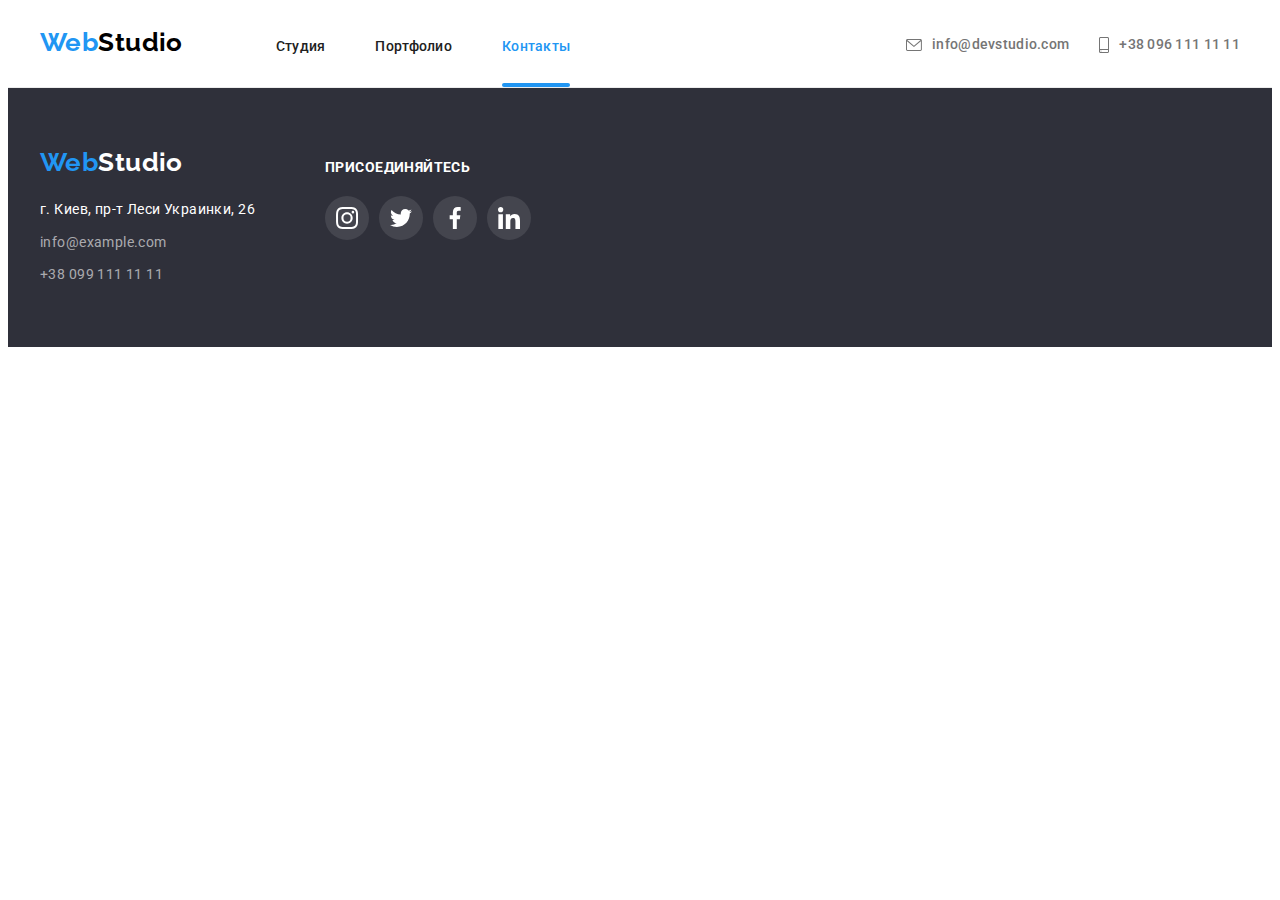
==== contacts.html @ 7fe16b29 "Initial commit" ====
<!DOCTYPE html>
<html lang="ru">
  <head>
    <meta charset="UTF-8" />
    <meta http-equiv="X-UA-Compatible" content="IE=edge" />
    <meta name="viewport" content="width=device-width, initial-scale=1.0" />
    <title>Контакти</title>
    <link rel="preconnect" href="https://fonts.googleapis.com" />
    <link rel="preconnect" href="https://fonts.gstatic.com" crossorigin />
    <link
      href="https://fonts.googleapis.com/css2?family=Raleway:wght@700&family=Roboto:wght@400;500;700;900&display=swap"
      rel="stylesheet"
    />
    <link
      rel="stylesheet"
      href="https://cdnjs.cloudflare.com/ajax/libs/modern-normalize/1.1.0/modern-normalize.min.css"
      integrity="sha512-wpPYUAdjBVSE4KJnH1VR1HeZfpl1ub8YT/NKx4PuQ5NmX2tKuGu6U/JRp5y+Y8XG2tV+wKQpNHVUX03MfMFn9Q=="
      crossorigin="anonymous"
      referrerpolicy="no-referrer"
    />
    <link rel="stylesheet" href="./css/styles.css" />
  </head>

  <body>
    <header class="header">
      <div class="conteiner">
        <a class="logo" href="./index.html"><span class="accent">Web</span>Studio</a>
        <nav>
          <ul class="nav-menu list">
            <li class="item"><a class="nav-link" href="./index.html">Студия</a></li>
            <li class="item"><a class="nav-link" href="./portfolio.html">Портфолио</a></li>
            <li class="item"><a class="nav-link current" href="./contacts.html">Контакты</a></li>
          </ul>
        </nav>
        <ul class="contact list">
          <li class="item">
            <a class="contact-link" href="mailto:info@devstudio.com">
              <svg class="contact-icon" width="16px" height="12px">
                <use href="./images/icon.svg#envelope"></use>
              </svg>
              info@devstudio.com</a
            >
          </li>
          <li class="item">
            <a class="contact-link" href="tel:+380961111111">
              <svg class="contact-icon" width="10px" height="16px">
                <use href="./images/icon.svg#smartphone"></use>
              </svg>
              +38 096 111 11 11</a
            >
          </li>
        </ul>
      </div>
    </header>
    <main></main>
    <footer class="footer">
      <div class="conteiner">
        <div class="adr-section">
          <a class="logo-footer" href="./index.html"><span class="accent">Web</span>Studio</a>
          <address class="address">
            <ul class="list adr-list">
              <li class="item">
                <a
                  class="adr-link"
                  href="https://goo.gl/maps/gPNB1iQAhUUWyKDR6"
                  target="_blank"
                  rel="noreferrer noopener"
                  >г. Киев, пр-т Леси Украинки, 26</a
                >
              </li>
              <li class="item">
                <a class="link-smart" href="mailto:info@example.com">info@example.com</a>
              </li>
              <li class="item">
                <a class="link-smart" href="tel:+380991111111">+38 099 111 11 11</a>
              </li>
            </ul>
          </address>
        </div>
        <div class="join-section">
          <p>присоединяйтесь</p>
          <ul class="social-list list">
            <li class="social-link-item">
              <a class="footer-social-link" href="" aria-label="instagram">
                <svg class="social-icon" width="22" height="22">
                  <use href="./images/icon.svg#instagram"></use>
                </svg>
              </a>
            </li>
            <li class="social-link-item">
              <a class="footer-social-link" href="" aria-label="twitter">
                <svg class="social-icon" width="22" height="22">
                  <use href="./images/icon.svg#twitter"></use>
                </svg>
              </a>
            </li>
            <li class="social-link-item">
              <a class="footer-social-link" href="" aria-label="facebook">
                <svg class="social-icon" width="22" height="22">
                  <use href="./images/icon.svg#facebook"></use>
                </svg>
              </a>
            </li>
            <li class="social-link-item">
              <a class="footer-social-link" href="" aria-label="linkedin">
                <svg class="social-icon" width="22" height="22">
                  <use href="./images/icon.svg#linkedin"></use>
                </svg>
              </a>
            </li>
          </ul>
        </div>
      </div>
    </footer>
  </body>
</html>
---- css/styles.css ----
:root {
  --main-color: #212121;
  --second-color: #757575;
  --accent: #2196f3;
  --black: #000000;
  --white: #ffffff;
  --bcg-color: #e5e5e5;
  --bcg-color-hero: #2f303a;
  --animation: 250ms cubic-bezier(0.4, 0, 0.2, 1);
}
body {
  color: var(--main-color, #212121)
  background-color: var(--bcg-color, #e5e5e5);
  font-family: 'Roboto', sans-serif;
  font-size: 14px;
  line-height: 1.14;
  font-weight: 400;
  letter-spacing: 0.03em;
}
.conteiner {
    width: 1200px;
    padding: 0 15px;
    margin-left: auto;
    margin-right: auto;
    /* outline: 3px solid red; */
}
.list {
    list-style: none;
    margin: 0;
    padding: 0;
}
h1, h2,h3, p, ul {
    margin: 0;
}
a {
    text-decoration: none;
}
/* Шапка */
.header {
    border-bottom: 1px solid #ECECEC;
}
.header .conteiner {
    display: flex;
    align-items: baseline;
 }
.logo {
  padding-top: 20px;
  padding-bottom: 20px;
  margin-right: 93px;
    color: var(--black, #000000);
  font-size: 26px;
  font-family: 'Raleway', sans-serif;
  font-weight: 700;
}
.accent{
    color: var(--accent, #2196f3);}
.nav-menu {
    display: flex;
}
.nav-menu > .item:not(:last-child) {
        margin-right: 50px;
    }
.nav-link{
    display: block;
    /* padding: 32px 0; */
    color: var(--main-color, #212121);
    font-weight: 500;
    letter-spacing: 0.02em;
    transition: color var(--animation);
} 
.nav-link:hover,
.nav-link:focus {
    color: var(--accent, #2196f3)
}
.current {
    display: flex;
    flex-direction: column;
    color: var(--accent, #2196f3);
}
.current::after {
    display: block;
content: " ";
margin-top: 28px;
width: 100%;
height: 4px;
background: #2196F3;
border-radius: 2px;
}
.contact {
    display: flex;
    align-items: center;
    margin-left: auto;
}
.contact > .item:not(:last-child) {
    margin-right: 30px;
}
.contact-link {
    display: flex;
    align-items: center;
    font-weight: 500;
    letter-spacing: 0.02em;
    color: var(--second-color, #757575);
    transition: color var(--animation);
}
.contact-link:hover,
.contact-link:focus {
    color: var(--accent, #2196f3);
}
.contact-icon {
    margin-right: 10px;
    fill: currentColor;
}
/* Герой */
.hero {
    max-width: 1600px;
    height: 600px;
    margin-left: auto;
    margin-right: auto;
    background-color: #C4C4C4;
    background-image: linear-gradient(to right, rgba(47, 48, 58, 0.4), rgba(47, 48, 58, 0.4)), url(../images/fon.jpg);
    background-size: cover;
}
.footer {
    background-color: var(--bcg-color-hero, ##2f303a);
    /* color: var(--white, #ffffff) */
}
.hero-title {
    margin-bottom: 30px;
    margin-left: auto;
    margin-right: auto; 
    width: 696px;   
    color: #ffffff;
    font-family: 'Roboto', sans-serif;
    font-size: 44px;
    line-height: 1.36;
    font-weight: 900;
    text-transform: uppercase;
    text-align: center;
    letter-spacing: 0.06em;
}
.hero {
    padding-top: 200px;
    padding-bottom: 200px;
text-align: center;
}
.btn {
    padding: 10px 32px;
    font-family: inherit;
    font-size: 16px;
    line-height: 1.875;
    font-weight: 700;
    letter-spacing: 0.06em;
    color: var(--white, #ffffff);
    border: 1px solid var(--accent);
    border-radius: 4px;
    cursor: pointer;
    background-color: var(--accent, #2196f3);
    transition: background-color var(--animation);
    }
.btn:hover,
.btn:focus {
    background-color: #188CE8;
}
/* Секції */
.section {
    padding: 94px 0;
}
.section-title {
    margin-bottom: 50px;
    text-align: center;
    color: var(--main-color, #212121);
    font-size: 36px;
    font-weight: 700;
    }
.title {
    font-size: 14px;
    text-transform: uppercase;
    margin-bottom: 10px;
}
.section-text {
    line-height: 1.71;
    color: var(--second-color, #757575);
}
.features {
    display: flex;
}
.features > .item:not(:last-child) {
    margin-right: 30px;
}
.feature-item {
    display: flex;
    align-items: center;
    justify-content: center;
        width: 270px;
        height: 120px;
        margin-bottom: 30px;
    background-color: #F5F4FA;
    border-radius: 4px;
}
.feature-icon {

}
.jobs.section {
    padding-top: 0;
}
.jobs {
    display: flex;
    }
.jobs > .item:not(:last-child) {
    margin-right: 30px;
}
.job-thumb {
position: relative;
}
.job-thumb-text {
    display: flex;
    align-items: center;
    justify-content: center;
    width: 100%;
    height: 70px;
    position: absolute;
    bottom: 0;
    left: 0;
    font-weight: 700;
    text-transform: uppercase;
    color: #FFFFFF;
    background-color: rgba(47, 48, 58, 0.8);
}
.job-thumb-img {
    display: block;
}
.team.section {
    background-color: #F5F4FA;
}
.comand-title {
    margin-bottom: 10px;
    font-size: 16px;
    font-weight: 500;
    text-align: center;
}
.comand-text {
    margin-bottom: 16px;
    font-size: 16px;
    color: var(--second-color, #757575);
    text-align: center;
}
.comand {
    display: flex;
}
.team-item {
    padding: 30px 0;
    background: #FFFFFF;
/* material shadow v1 */

box-shadow: 0px 1px 3px rgba(0, 0, 0, 0.12), 0px 1px 1px rgba(0, 0, 0, 0.14), 0px 2px 1px rgba(0, 0, 0, 0.2);
border-radius: 0px 0px 4px 4px; 
}
.comand > .item:not(:last-child) {
    margin-right: 30px;
}
/* Соціальні мережі */
.social-list {
    display: flex;
    align-items: center;
    justify-content: center;
}
.social-link {
    display: flex;
    justify-content: center;
    align-items: center;
    width: 44px;
    height: 44px;
    background-color: #fff;
    border-radius: 50%;
    text-align: center;
    color: #AFB1B8;
    transition: color var(--animation), background-color var(--animation);
   }

.social-link-item:not(:last-child) {
margin-right: 10px;
}
.social-icon {
fill: currentColor;
}
.social-link:hover,
.social-link:focus {
background-color: #2196f3;
color: #fff;
}
/* Постійнеі клієнти */
.clients-list {
    display: flex;}
   
.client-link {
    display: flex;
align-items: center;
justify-content: center;
     width: 170px;
    height: 92px;
border: 1px solid;
border-radius: 4px;
color: #AFB1B8;
transition: color var(--animation);
}
.client-link:hover,
.client-link:focus {
    color: var(--accent);
}
.clients-item:not(:last-child) {
margin-right: 30px;
}
.icon-client {
    fill: currentColor;
}
/* Підвал */
.footer {
    padding-top: 60px;
    padding-bottom: 60px;
}
.footer .conteiner {
    display: flex;
}
.logo-footer {
    display: block;
    margin-bottom: 20px;
    color: var(--white, #ffffff);
  font-size: 26px;
  font-family: 'Raleway', sans-serif;
  font-weight: 700;
}
/* .adr-section {
    margin-right: 70px;
} */
.address {
font-style: normal;
    }
    .adr-list > .item:not(:last-child) {
        margin-bottom: 9px;
    }
.adr-link {
    line-height: 1.71;
 color: var(--white, #ffffff);
    }
.link-smart {
    line-height: 1.71;
    color: rgba(255, 255, 255, 0.6);
}
.join-section {
    margin-top: 12px;
    margin-left: 70px;
    font-weight: 700;
    text-transform: uppercase;
    color: #FFFFFF;
}
.footer-social-link {
    display: flex;
    justify-content: center;
    align-items: center;
    margin-top: 20px;
    width: 44px;
    height: 44px;
    background: rgba(255, 255, 255, 0.1);
    border-radius: 50%;
    text-align: center;
    color: #fff;
    transition: background-color var(--animation);
}
.footer-social-link:hover,
.footer-social-link:focus {
    background-color: var(--accent);
}
/* Портфоліо фільтри */

.filter {
    padding: 6px 22px;
    font-family: inherit;
    font-size: 16px;
    font-weight: 500;
    line-height: 1.63;
    background-color: #F5F4FA;
    border: transparent;
    box-shadow: 0px 3px 1px rgba(0, 0, 0, 0.1),
    0px 1px 2px rgba(0, 0, 0, 0.08),
    0px 2px 2px rgba(0, 0, 0, 0.12);
    border-radius: 4px;
        cursor: pointer;
        transition: color var(--animation), background-color var(--animation); 
    }
.filter:hover,
.filter:focus {
    background-color: var(--accent, #2196f3);
    color: var(--white, #ffffff);
    }
.filters {
    display: flex;
    justify-content: center;
    margin-bottom: 50px;
}
.filters > .item:not(:last-child) {
    margin-right: 8px;
}
.portfolio {
    display: flex;
    flex-wrap: wrap;
    gap: 30px;
}
.portfolio-img {
    display: block;
}
.portfolio-thumb {
    position: relative;
    overflow: hidden;
}
.portfolio-descr {
    display: flex;
    align-items: center;
    justify-content: center;
    padding: 24px;
    position: absolute;
    left: 0;
    bottom: 0;
    width: 100%;
    height: 100%;
    font-size: 18px;
    line-height: 1.56;
    color: #FFFFFF;
    background: rgba(33, 150, 243, 0.9);
    transform: translateY(100%);
    transition: transform var(--animation);

}
.portfolio-thumb:hover .portfolio-descr {
    transform: translateY(0);
}
.list-title {
    font-size: 18px;
    font-weight: 700;
    line-height: 2;
    letter-spacing: 0.06em;
}
.list-text {
    font-size: 16px;
    line-height: 1.88;
    color: var(--second-color, #757575);
}
.item-text {
    padding: 20px 24px;
    background: #FFFFFF;
    border-right: 1px solid #EEEEEE;
border-bottom: 1px solid #EEEEEE;
    border-left: 1px solid #EEEEEE;
}
.portfolio>.item {
transition: box-shadow var(--animation);
}
.portfolio > .item:hover,
.portfolio > .item:focus {
    box-shadow: 0px 1px 1px rgba(0, 0, 0, 0.12),
    0px 4px 4px rgba(0, 0, 0, 0.06),
    1px 4px 6px rgba(0, 0, 0, 0.16);
}
/* Modal window */
.backdrop {
position: fixed;
width: 100vw;
height: 100vh;
top: 0;
left: 50%;
transform: translateX(-50%);
background-color: rgba(0, 0, 0, 0.2);
opacity: 1;
visibility: visible;
pointer-events: initial;
transition: opacity var(--animation), visibility var(--animation);
}
.backdrop.is-hidden {
    opacity: 0;
    visibility: hidden;
    pointer-events: none;
}
.modal-wrapper {
    position: absolute;
    width: 530px;
    height: 580px;
    left: 50%;
    top: 50%;
    transform: translate(-50%, -50%);
padding: 20px;
    border-radius: 4px;
    background-color: #fff;
}
.modal-btn {
    position: absolute;
    top: 8px;
    right: 8px;
    border-radius: 50%;
    border: 1px solid rgba(0, 0, 0, 0.1);
}
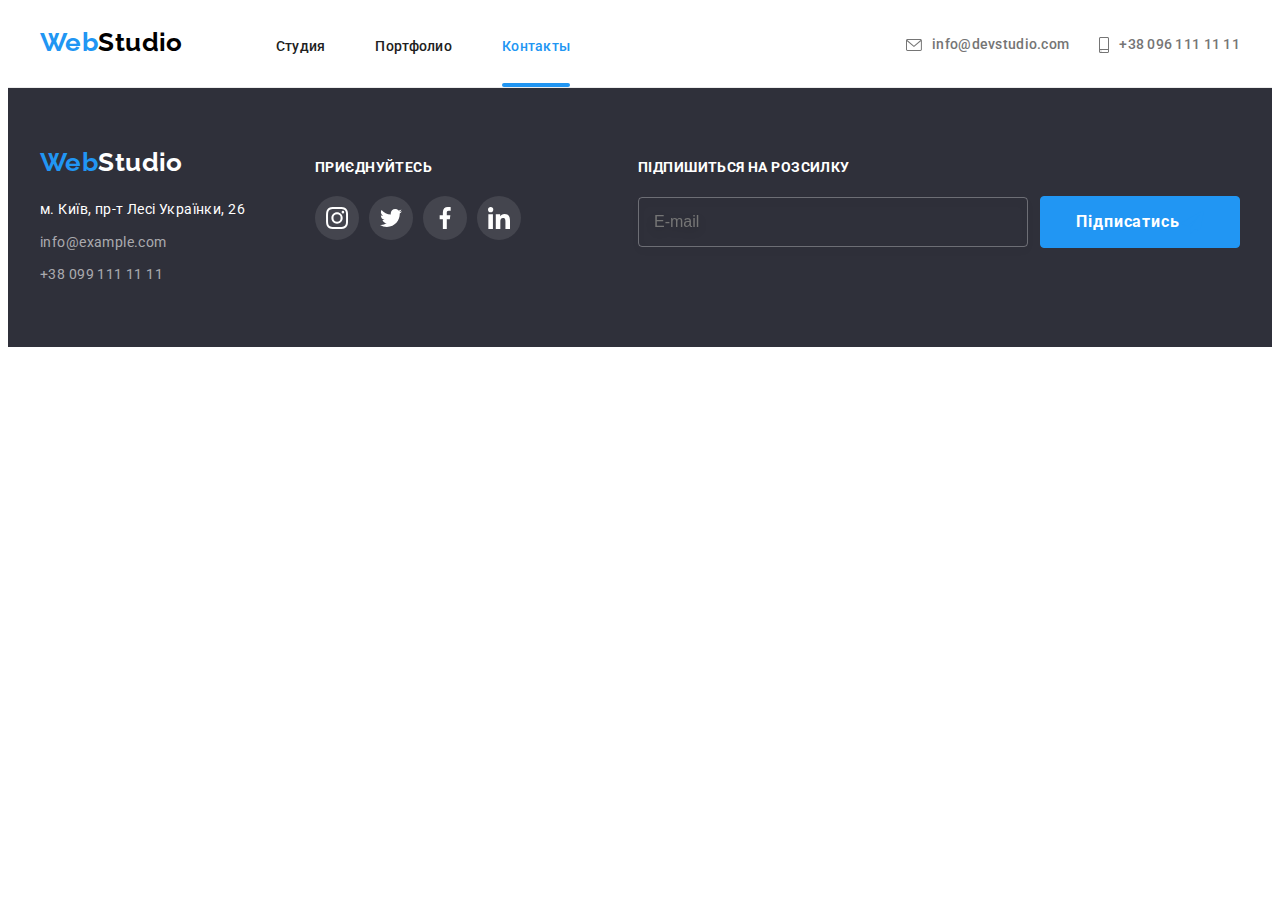
==== commit 1f5c4f4d: "upd05" ====
--- a/contacts.html
+++ b/contacts.html
@@ -65,7 +65,7 @@
                   href="https://goo.gl/maps/gPNB1iQAhUUWyKDR6"
                   target="_blank"
                   rel="noreferrer noopener"
-                  >г. Киев, пр-т Леси Украинки, 26</a
+                  >м. Київ, пр-т Лесі Українки, 26</a
                 >
               </li>
               <li class="item">
@@ -78,7 +78,7 @@
           </address>
         </div>
         <div class="join-section">
-          <p>присоединяйтесь</p>
+          <p class="form-title">приєднуйтесь</p>
           <ul class="social-list list">
             <li class="social-link-item">
               <a class="footer-social-link" href="" aria-label="instagram">
@@ -110,6 +110,20 @@
             </li>
           </ul>
         </div>
+        <div class="subscribe">
+          <p class="form-title">підпишиться на розсилку</p>
+          <form class="subscribe-form">
+            <label for="email" name="email">
+              <input class="sub-email" type="email" placeholder="E-mail" required />
+            </label>
+            <button class="btn sub-btn" type="submit">
+              Підписатись
+              <svg class="sub-icon" width="24" height="24">
+                <use href="./images/icon.svg#send"></use>
+              </svg>
+            </button>
+          </form>
+        </div>
       </div>
     </footer>
   </body>
--- a/css/styles.css
+++ b/css/styles.css
@@ -9,8 +9,8 @@
   --animation: 250ms cubic-bezier(0.4, 0, 0.2, 1);
 }
 body {
-  color: var(--main-color, #212121)
-  background-color: var(--bcg-color, #e5e5e5);
+  color: var(--main-color, #212121);
+  /* background-color: #e5e5e5; */
   font-family: 'Roboto', sans-serif;
   font-size: 14px;
   line-height: 1.14;
@@ -18,313 +18,332 @@
   letter-spacing: 0.03em;
 }
 .conteiner {
-    width: 1200px;
-    padding: 0 15px;
-    margin-left: auto;
-    margin-right: auto;
-    /* outline: 3px solid red; */
+  width: 1200px;
+  padding: 0 15px;
+  margin-left: auto;
+  margin-right: auto;
+  /* outline: 3px solid red; */
 }
 .list {
-    list-style: none;
-    margin: 0;
-    padding: 0;
-}
-h1, h2,h3, p, ul {
-    margin: 0;
+  list-style: none;
+  margin: 0;
+  padding: 0;
+}
+h1,
+h2,
+h3,
+p,
+ul {
+  margin: 0;
 }
 a {
-    text-decoration: none;
+  text-decoration: none;
 }
 /* Шапка */
 .header {
-    border-bottom: 1px solid #ECECEC;
+  border-bottom: 1px solid #ececec;
 }
 .header .conteiner {
-    display: flex;
-    align-items: baseline;
- }
+  display: flex;
+  align-items: baseline;
+}
 .logo {
   padding-top: 20px;
   padding-bottom: 20px;
   margin-right: 93px;
-    color: var(--black, #000000);
+  color: var(--black, #000000);
   font-size: 26px;
   font-family: 'Raleway', sans-serif;
   font-weight: 700;
 }
-.accent{
-    color: var(--accent, #2196f3);}
+.accent {
+  color: var(--accent, #2196f3);
+}
 .nav-menu {
-    display: flex;
+  display: flex;
 }
 .nav-menu > .item:not(:last-child) {
-        margin-right: 50px;
-    }
-.nav-link{
-    display: block;
-    /* padding: 32px 0; */
-    color: var(--main-color, #212121);
-    font-weight: 500;
-    letter-spacing: 0.02em;
-    transition: color var(--animation);
-} 
+  margin-right: 50px;
+}
+.nav-link {
+  display: block;
+  /* padding: 32px 0; */
+  color: var(--main-color, #212121);
+  font-weight: 500;
+  letter-spacing: 0.02em;
+  transition: color var(--animation);
+}
 .nav-link:hover,
 .nav-link:focus {
-    color: var(--accent, #2196f3)
+  color: var(--accent, #2196f3);
 }
 .current {
-    display: flex;
-    flex-direction: column;
-    color: var(--accent, #2196f3);
+  display: flex;
+  flex-direction: column;
+  color: var(--accent, #2196f3);
 }
 .current::after {
-    display: block;
-content: " ";
-margin-top: 28px;
-width: 100%;
-height: 4px;
-background: #2196F3;
-border-radius: 2px;
+  display: block;
+  content: ' ';
+  margin-top: 28px;
+  width: 100%;
+  height: 4px;
+  background: #2196f3;
+  border-radius: 2px;
 }
 .contact {
-    display: flex;
-    align-items: center;
-    margin-left: auto;
+  display: flex;
+  align-items: center;
+  margin-left: auto;
 }
 .contact > .item:not(:last-child) {
-    margin-right: 30px;
+  margin-right: 30px;
 }
 .contact-link {
-    display: flex;
-    align-items: center;
-    font-weight: 500;
-    letter-spacing: 0.02em;
-    color: var(--second-color, #757575);
-    transition: color var(--animation);
+  display: flex;
+  align-items: center;
+  font-weight: 500;
+  letter-spacing: 0.02em;
+  color: var(--second-color, #757575);
+  transition: color var(--animation);
 }
 .contact-link:hover,
 .contact-link:focus {
-    color: var(--accent, #2196f3);
+  color: var(--accent, #2196f3);
 }
 .contact-icon {
-    margin-right: 10px;
-    fill: currentColor;
+  margin-right: 10px;
+  fill: currentColor;
 }
 /* Герой */
 .hero {
-    max-width: 1600px;
-    height: 600px;
-    margin-left: auto;
-    margin-right: auto;
-    background-color: #C4C4C4;
-    background-image: linear-gradient(to right, rgba(47, 48, 58, 0.4), rgba(47, 48, 58, 0.4)), url(../images/fon.jpg);
-    background-size: cover;
+  max-width: 1600px;
+  height: 600px;
+  margin-left: auto;
+  margin-right: auto;
+  background-color: #c4c4c4;
+  background-image: linear-gradient(to right, rgba(47, 48, 58, 0.4), rgba(47, 48, 58, 0.4)),
+    url(../images/fon.jpg);
+  background-size: cover;
 }
 .footer {
-    background-color: var(--bcg-color-hero, ##2f303a);
-    /* color: var(--white, #ffffff) */
+  background-color: var(--bcg-color-hero, #2f303a);
+  /* color: var(--white, #ffffff) */
+}
+.hero .conteiner {
+  display: flex;
+  flex-direction: column;
+  align-items: center;
+  text-align: center;
+  justify-content: center;
 }
 .hero-title {
-    margin-bottom: 30px;
-    margin-left: auto;
-    margin-right: auto; 
-    width: 696px;   
-    color: #ffffff;
-    font-family: 'Roboto', sans-serif;
-    font-size: 44px;
-    line-height: 1.36;
-    font-weight: 900;
-    text-transform: uppercase;
-    text-align: center;
-    letter-spacing: 0.06em;
+  margin-bottom: 30px;
+  margin-left: auto;
+  margin-right: auto;
+  width: 696px;
+  color: #ffffff;
+  font-family: 'Roboto', sans-serif;
+  font-size: 44px;
+  line-height: 1.36;
+  font-weight: 900;
+  text-transform: uppercase;
+  text-align: center;
+  letter-spacing: 0.06em;
 }
 .hero {
-    padding-top: 200px;
-    padding-bottom: 200px;
-text-align: center;
+  padding-top: 200px;
+  padding-bottom: 200px;
+  text-align: center;
 }
 .btn {
-    padding: 10px 32px;
-    font-family: inherit;
-    font-size: 16px;
-    line-height: 1.875;
-    font-weight: 700;
-    letter-spacing: 0.06em;
-    color: var(--white, #ffffff);
-    border: 1px solid var(--accent);
-    border-radius: 4px;
-    cursor: pointer;
-    background-color: var(--accent, #2196f3);
-    transition: background-color var(--animation);
-    }
+  display: flex;
+  align-items: center;
+  text-align: center;
+  justify-content: center;
+  width: 200px;
+  padding: 10px;
+  font-family: inherit;
+  font-size: 16px;
+  line-height: 1.875;
+  font-weight: 700;
+  letter-spacing: 0.06em;
+  color: var(--white, #ffffff);
+  border: 1px solid var(--accent);
+  border-radius: 4px;
+  cursor: pointer;
+  background-color: var(--accent, #2196f3);
+  transition: background-color var(--animation);
+}
 .btn:hover,
 .btn:focus {
-    background-color: #188CE8;
+  background-color: #188ce8;
 }
 /* Секції */
 .section {
-    padding: 94px 0;
+  padding: 94px 0;
 }
 .section-title {
-    margin-bottom: 50px;
-    text-align: center;
-    color: var(--main-color, #212121);
-    font-size: 36px;
-    font-weight: 700;
-    }
+  margin-bottom: 50px;
+  text-align: center;
+  color: var(--main-color, #212121);
+  font-size: 36px;
+  font-weight: 700;
+}
 .title {
-    font-size: 14px;
-    text-transform: uppercase;
-    margin-bottom: 10px;
+  font-size: 14px;
+  text-transform: uppercase;
+  margin-bottom: 10px;
 }
 .section-text {
-    line-height: 1.71;
-    color: var(--second-color, #757575);
+  line-height: 1.71;
+  color: var(--second-color, #757575);
 }
 .features {
-    display: flex;
+  display: flex;
 }
 .features > .item:not(:last-child) {
-    margin-right: 30px;
+  margin-right: 30px;
 }
 .feature-item {
-    display: flex;
-    align-items: center;
-    justify-content: center;
-        width: 270px;
-        height: 120px;
-        margin-bottom: 30px;
-    background-color: #F5F4FA;
-    border-radius: 4px;
-}
-.feature-icon {
+  display: flex;
+  align-items: center;
+  justify-content: center;
+  width: 270px;
+  height: 120px;
+  margin-bottom: 30px;
+  background-color: #f5f4fa;
+  border-radius: 4px;
+}
+/* .feature-icon {
+} */
+.jobs.section {
+  padding-top: 0;
+}
+.jobs {
+  display: flex;
+}
+.jobs > .item:not(:last-child) {
+  margin-right: 30px;
+}
+.job-thumb {
+  position: relative;
+}
+.job-thumb-text {
+  display: flex;
+  align-items: center;
+  justify-content: center;
+  width: 100%;
+  height: 70px;
+  position: absolute;
+  bottom: 0;
+  left: 0;
+  font-weight: 700;
+  text-transform: uppercase;
+  color: #ffffff;
+  background-color: rgba(47, 48, 58, 0.8);
+}
+.job-thumb-img {
+  display: block;
+}
+.team.section {
+  background-color: #f5f4fa;
+}
+.comand-title {
+  margin-bottom: 10px;
+  font-size: 16px;
+  font-weight: 500;
+  text-align: center;
+}
+.comand-text {
+  margin-bottom: 16px;
+  font-size: 16px;
+  color: var(--second-color, #757575);
+  text-align: center;
+}
+.comand {
+  display: flex;
+}
+.team-item {
+  padding: 30px 0;
+  background: #ffffff;
+  /* material shadow v1 */
 
-}
-.jobs.section {
-    padding-top: 0;
-}
-.jobs {
-    display: flex;
-    }
-.jobs > .item:not(:last-child) {
-    margin-right: 30px;
-}
-.job-thumb {
-position: relative;
-}
-.job-thumb-text {
-    display: flex;
-    align-items: center;
-    justify-content: center;
-    width: 100%;
-    height: 70px;
-    position: absolute;
-    bottom: 0;
-    left: 0;
-    font-weight: 700;
-    text-transform: uppercase;
-    color: #FFFFFF;
-    background-color: rgba(47, 48, 58, 0.8);
-}
-.job-thumb-img {
-    display: block;
-}
-.team.section {
-    background-color: #F5F4FA;
-}
-.comand-title {
-    margin-bottom: 10px;
-    font-size: 16px;
-    font-weight: 500;
-    text-align: center;
-}
-.comand-text {
-    margin-bottom: 16px;
-    font-size: 16px;
-    color: var(--second-color, #757575);
-    text-align: center;
-}
-.comand {
-    display: flex;
-}
-.team-item {
-    padding: 30px 0;
-    background: #FFFFFF;
-/* material shadow v1 */
-
-box-shadow: 0px 1px 3px rgba(0, 0, 0, 0.12), 0px 1px 1px rgba(0, 0, 0, 0.14), 0px 2px 1px rgba(0, 0, 0, 0.2);
-border-radius: 0px 0px 4px 4px; 
+  box-shadow: 0px 1px 3px rgba(0, 0, 0, 0.12), 0px 1px 1px rgba(0, 0, 0, 0.14),
+    0px 2px 1px rgba(0, 0, 0, 0.2);
+  border-radius: 0px 0px 4px 4px;
 }
 .comand > .item:not(:last-child) {
-    margin-right: 30px;
+  margin-right: 30px;
 }
 /* Соціальні мережі */
 .social-list {
-    display: flex;
-    align-items: center;
-    justify-content: center;
+  display: flex;
+  align-items: center;
+  justify-content: center;
 }
 .social-link {
-    display: flex;
-    justify-content: center;
-    align-items: center;
-    width: 44px;
-    height: 44px;
-    background-color: #fff;
-    border-radius: 50%;
-    text-align: center;
-    color: #AFB1B8;
-    transition: color var(--animation), background-color var(--animation);
-   }
+  display: flex;
+  justify-content: center;
+  align-items: center;
+  width: 44px;
+  height: 44px;
+  background-color: #fff;
+  border-radius: 50%;
+  text-align: center;
+  color: #afb1b8;
+  transition: color var(--animation), background-color var(--animation);
+}
 
 .social-link-item:not(:last-child) {
-margin-right: 10px;
+  margin-right: 10px;
 }
 .social-icon {
-fill: currentColor;
+  fill: currentColor;
 }
 .social-link:hover,
 .social-link:focus {
-background-color: #2196f3;
-color: #fff;
+  background-color: #2196f3;
+  color: #fff;
 }
 /* Постійнеі клієнти */
 .clients-list {
-    display: flex;}
-   
+  display: flex;
+}
+
 .client-link {
-    display: flex;
-align-items: center;
-justify-content: center;
-     width: 170px;
-    height: 92px;
-border: 1px solid;
-border-radius: 4px;
-color: #AFB1B8;
-transition: color var(--animation);
+  display: flex;
+  align-items: center;
+  justify-content: center;
+  width: 170px;
+  height: 92px;
+  border: 1px solid;
+  border-radius: 4px;
+  color: #afb1b8;
+  transition: color var(--animation);
 }
 .client-link:hover,
 .client-link:focus {
-    color: var(--accent);
+  color: var(--accent);
 }
 .clients-item:not(:last-child) {
-margin-right: 30px;
+  margin-right: 30px;
 }
 .icon-client {
-    fill: currentColor;
+  fill: currentColor;
 }
 /* Підвал */
 .footer {
-    padding-top: 60px;
-    padding-bottom: 60px;
+  padding-top: 60px;
+  padding-bottom: 60px;
 }
 .footer .conteiner {
-    display: flex;
+  display: flex;
 }
 .logo-footer {
-    display: block;
-    margin-bottom: 20px;
-    color: var(--white, #ffffff);
+  display: block;
+  margin-bottom: 20px;
+  color: var(--white, #ffffff);
   font-size: 26px;
   font-family: 'Raleway', sans-serif;
   font-weight: 700;
@@ -333,167 +352,347 @@
     margin-right: 70px;
 } */
 .address {
-font-style: normal;
-    }
-    .adr-list > .item:not(:last-child) {
-        margin-bottom: 9px;
-    }
+  font-style: normal;
+}
+.adr-list > .item:not(:last-child) {
+  margin-bottom: 9px;
+}
 .adr-link {
-    line-height: 1.71;
- color: var(--white, #ffffff);
-    }
+  line-height: 1.71;
+  color: var(--white, #ffffff);
+}
 .link-smart {
-    line-height: 1.71;
-    color: rgba(255, 255, 255, 0.6);
+  line-height: 1.71;
+  color: rgba(255, 255, 255, 0.6);
 }
 .join-section {
-    margin-top: 12px;
-    margin-left: 70px;
-    font-weight: 700;
-    text-transform: uppercase;
-    color: #FFFFFF;
+  margin-top: 12px;
+  margin-left: 70px;
+}
+.form-title {
+  font-weight: 700;
+  text-transform: uppercase;
+  color: #ffffff;
+  margin-bottom: 20px;
 }
 .footer-social-link {
-    display: flex;
-    justify-content: center;
-    align-items: center;
-    margin-top: 20px;
-    width: 44px;
-    height: 44px;
-    background: rgba(255, 255, 255, 0.1);
-    border-radius: 50%;
-    text-align: center;
-    color: #fff;
-    transition: background-color var(--animation);
+  display: flex;
+  justify-content: center;
+  align-items: center;
+
+  width: 44px;
+  height: 44px;
+  background: rgba(255, 255, 255, 0.1);
+  border-radius: 50%;
+  text-align: center;
+  color: #fff;
+  transition: background-color var(--animation);
 }
 .footer-social-link:hover,
 .footer-social-link:focus {
-    background-color: var(--accent);
+  background-color: var(--accent);
+}
+.subscribe {
+  margin-top: 12px;
+  margin-left: auto;
+}
+.subscribe-form {
+  display: flex;
+  align-items: center;
+}
+.sub-email {
+  width: 358px;
+  margin-right: 12px;
+  padding: 15px;
+  border: 1px solid rgba(255, 255, 255, 0.3);
+  filter: drop-shadow(0px 4px 4px rgba(0, 0, 0, 0.15));
+  border-radius: 4px;
+  background-color: transparent;
+  font-size: 16px;
+  color: #fff;
+}
+
+.sub-email:hover,
+.sub-email:focus {
+  outline: transparent;
+  border-color: var(--accent);
+}
+.sub-mail::placeholder {
+  font-size: 16px;
+  display: flex;
+  align-items: center;
+  color: rgba(255, 255, 255, 0.6);
+}
+.sub-icon {
+  fill: var(--accent);
+}
+.sub-btn:hover .sub-icon,
+.sub-btn:focus .sub-icon {
+  fill: #fff;
 }
 /* Портфоліо фільтри */
 
 .filter {
-    padding: 6px 22px;
-    font-family: inherit;
-    font-size: 16px;
-    font-weight: 500;
-    line-height: 1.63;
-    background-color: #F5F4FA;
-    border: transparent;
-    box-shadow: 0px 3px 1px rgba(0, 0, 0, 0.1),
-    0px 1px 2px rgba(0, 0, 0, 0.08),
+  padding: 6px 22px;
+  font-family: inherit;
+  font-size: 16px;
+  font-weight: 500;
+  line-height: 1.63;
+  background-color: #f5f4fa;
+  border: transparent;
+  box-shadow: 0px 3px 1px rgba(0, 0, 0, 0.1), 0px 1px 2px rgba(0, 0, 0, 0.08),
     0px 2px 2px rgba(0, 0, 0, 0.12);
-    border-radius: 4px;
-        cursor: pointer;
-        transition: color var(--animation), background-color var(--animation); 
-    }
+  border-radius: 4px;
+  cursor: pointer;
+  transition: color var(--animation), background-color var(--animation);
+}
 .filter:hover,
 .filter:focus {
-    background-color: var(--accent, #2196f3);
-    color: var(--white, #ffffff);
-    }
+  background-color: var(--accent, #2196f3);
+  color: var(--white, #ffffff);
+}
 .filters {
-    display: flex;
-    justify-content: center;
-    margin-bottom: 50px;
+  display: flex;
+  justify-content: center;
+  margin-bottom: 50px;
 }
 .filters > .item:not(:last-child) {
-    margin-right: 8px;
+  margin-right: 8px;
 }
 .portfolio {
-    display: flex;
-    flex-wrap: wrap;
-    gap: 30px;
+  display: flex;
+  flex-wrap: wrap;
+  gap: 30px;
 }
 .portfolio-img {
-    display: block;
+  display: block;
 }
 .portfolio-thumb {
-    position: relative;
-    overflow: hidden;
+  position: relative;
+  overflow: hidden;
 }
 .portfolio-descr {
-    display: flex;
-    align-items: center;
-    justify-content: center;
-    padding: 24px;
-    position: absolute;
-    left: 0;
-    bottom: 0;
-    width: 100%;
-    height: 100%;
-    font-size: 18px;
-    line-height: 1.56;
-    color: #FFFFFF;
-    background: rgba(33, 150, 243, 0.9);
-    transform: translateY(100%);
-    transition: transform var(--animation);
-
+  display: flex;
+  align-items: center;
+  justify-content: center;
+  padding: 24px;
+  position: absolute;
+  left: 0;
+  bottom: 0;
+  width: 100%;
+  height: 100%;
+  font-size: 18px;
+  line-height: 1.56;
+  color: #ffffff;
+  background: rgba(33, 150, 243, 0.9);
+  transform: translateY(100%);
+  transition: transform var(--animation);
 }
 .portfolio-thumb:hover .portfolio-descr {
-    transform: translateY(0);
+  transform: translateY(0);
 }
 .list-title {
-    font-size: 18px;
-    font-weight: 700;
-    line-height: 2;
-    letter-spacing: 0.06em;
+  font-size: 18px;
+  font-weight: 700;
+  line-height: 2;
+  letter-spacing: 0.06em;
 }
 .list-text {
-    font-size: 16px;
-    line-height: 1.88;
-    color: var(--second-color, #757575);
+  font-size: 16px;
+  line-height: 1.88;
+  color: var(--second-color, #757575);
 }
 .item-text {
-    padding: 20px 24px;
-    background: #FFFFFF;
-    border-right: 1px solid #EEEEEE;
-border-bottom: 1px solid #EEEEEE;
-    border-left: 1px solid #EEEEEE;
-}
-.portfolio>.item {
-transition: box-shadow var(--animation);
+  padding: 20px 24px;
+  background: #ffffff;
+  border-right: 1px solid #eeeeee;
+  border-bottom: 1px solid #eeeeee;
+  border-left: 1px solid #eeeeee;
+}
+.portfolio > .item {
+  transition: box-shadow var(--animation);
 }
 .portfolio > .item:hover,
 .portfolio > .item:focus {
-    box-shadow: 0px 1px 1px rgba(0, 0, 0, 0.12),
-    0px 4px 4px rgba(0, 0, 0, 0.06),
+  box-shadow: 0px 1px 1px rgba(0, 0, 0, 0.12), 0px 4px 4px rgba(0, 0, 0, 0.06),
     1px 4px 6px rgba(0, 0, 0, 0.16);
 }
 /* Modal window */
 .backdrop {
-position: fixed;
-width: 100vw;
-height: 100vh;
-top: 0;
-left: 50%;
-transform: translateX(-50%);
-background-color: rgba(0, 0, 0, 0.2);
-opacity: 1;
-visibility: visible;
-pointer-events: initial;
-transition: opacity var(--animation), visibility var(--animation);
+  position: fixed;
+  width: 100vw;
+  height: 100vh;
+  top: 0;
+  left: 50%;
+  transform: translateX(-50%);
+  background-color: rgba(0, 0, 0, 0.2);
+  opacity: 1;
+  visibility: visible;
+  pointer-events: initial;
+  transition: opacity var(--animation), visibility var(--animation);
 }
 .backdrop.is-hidden {
-    opacity: 0;
-    visibility: hidden;
-    pointer-events: none;
+  opacity: 0;
+  visibility: hidden;
+  pointer-events: none;
 }
 .modal-wrapper {
-    position: absolute;
-    width: 530px;
-    height: 580px;
-    left: 50%;
-    top: 50%;
-    transform: translate(-50%, -50%);
-padding: 20px;
-    border-radius: 4px;
-    background-color: #fff;
+  position: absolute;
+  width: 530px;
+  height: 580px;
+  left: 50%;
+  top: 50%;
+  transform: translate(-50%, -50%);
+  padding: 40px;
+  border-radius: 4px;
+  background-color: #fff;
 }
 .modal-btn {
-    position: absolute;
-    top: 8px;
-    right: 8px;
-    border-radius: 50%;
-    border: 1px solid rgba(0, 0, 0, 0.1);
-}+  position: absolute;
+  display: flex;
+  align-items: center;
+  justify-content: center;
+  top: 8px;
+  right: 8px;
+  width: 30px;
+  height: 30px;
+  border-radius: 50%;
+  border: 1px solid rgba(0, 0, 0, 0.1);
+  color: #000000;
+  background-color: white;
+}
+.icon-close {
+  color: currentColor;
+}
+.modal-btn:hover,
+.modal-btn:focus {
+  fill: var(--accent);
+}
+.modal-title {
+  margin-bottom: 12px;
+  font-weight: 700;
+  font-size: 20px;
+  line-height: 1.14;
+  text-align: center;
+  color: #212121;
+}
+.modal-form {
+  position: relative;
+  width: 100%;
+  display: flex;
+  flex-direction: column;
+}
+.modal-label {
+  position: relative;
+  display: flex;
+  flex-direction: column;
+}
+.modal-text {
+  /* position: absolute;
+    top: -10px;
+    left: 0; */
+  display: block;
+  margin-bottom: 4px;
+  font-size: 12px;
+  line-height: 1.14;
+  letter-spacing: 0.01em;
+  color: var(--second-color);
+}
+.form-icon {
+  position: relative;
+  display: block;
+  /* width: 448px; */
+}
+/* .input-wrapper {
+  position: relative;
+} */
+.icon-form {
+  position: absolute;
+  top: 12px;
+  left: 12px;
+}
+.modal-input {
+  width: 100%;
+  display: block;
+  margin-bottom: 10px;
+  padding: 11px 32px;
+  border: 1px solid rgba(33, 33, 33, 0.2);
+  border-radius: 4px;
+  font-size: 14px;
+  line-height: 1.14;
+  color: var(--main-color);
+}
+.modal-input.textarea {
+  margin-bottom: 20px;
+  padding: 12px 16px;
+  resize: none;
+  outline: transparent;
+}
+.modal-input:hover,
+.modal-input:focus {
+  border-color: var(--accent);
+  outline: transparent;
+}
+.textarea::placeholder {
+  font-size: 12px;
+  line-height: 1.14;
+  letter-spacing: 0.01em;
+  color: rgba(117, 117, 117, 0.5);
+}
+.licence-check {
+  position: relative;
+  display: flex;
+  align-items: center;
+  justify-content: center;
+  margin-bottom: 30px;
+}
+.check-box {
+  position: relative;
+  display: inline-block;
+  margin-right: 7px;
+  width: 16px;
+  height: 15px;
+  border: 2px solid #212121;
+  border-radius: 2px;
+  background-color: white;
+}
+.licence-input:checked + .check-box {
+  background-color: var(--accent);
+  border-color: var(--accent);
+}
+.icon-check {
+  position: absolute;
+  top: 50%;
+  left: 50%;
+  transform: translate(-50%, -50%);
+  fill: white;
+}
+.icon-item {
+  position: absolute;
+  top: 4px;
+  left: 10px;
+  display: block;
+  width: 18px;
+  height: 18px;
+}
+.licence-input {
+  position: absolute;
+  top: 0;
+  left: 0;
+  opacity: 0;
+}
+.licence-text {
+  font-size: 14px;
+  line-height: 1.71;
+  color: var(--second-color);
+}
+.licence-link {
+  color: var(--accent);
+  text-decoration: underline;
+}
+.submit {
+  display: flex;
+  flex-direction: column;
+  justify-content: center;
+  align-items: center;
+}
